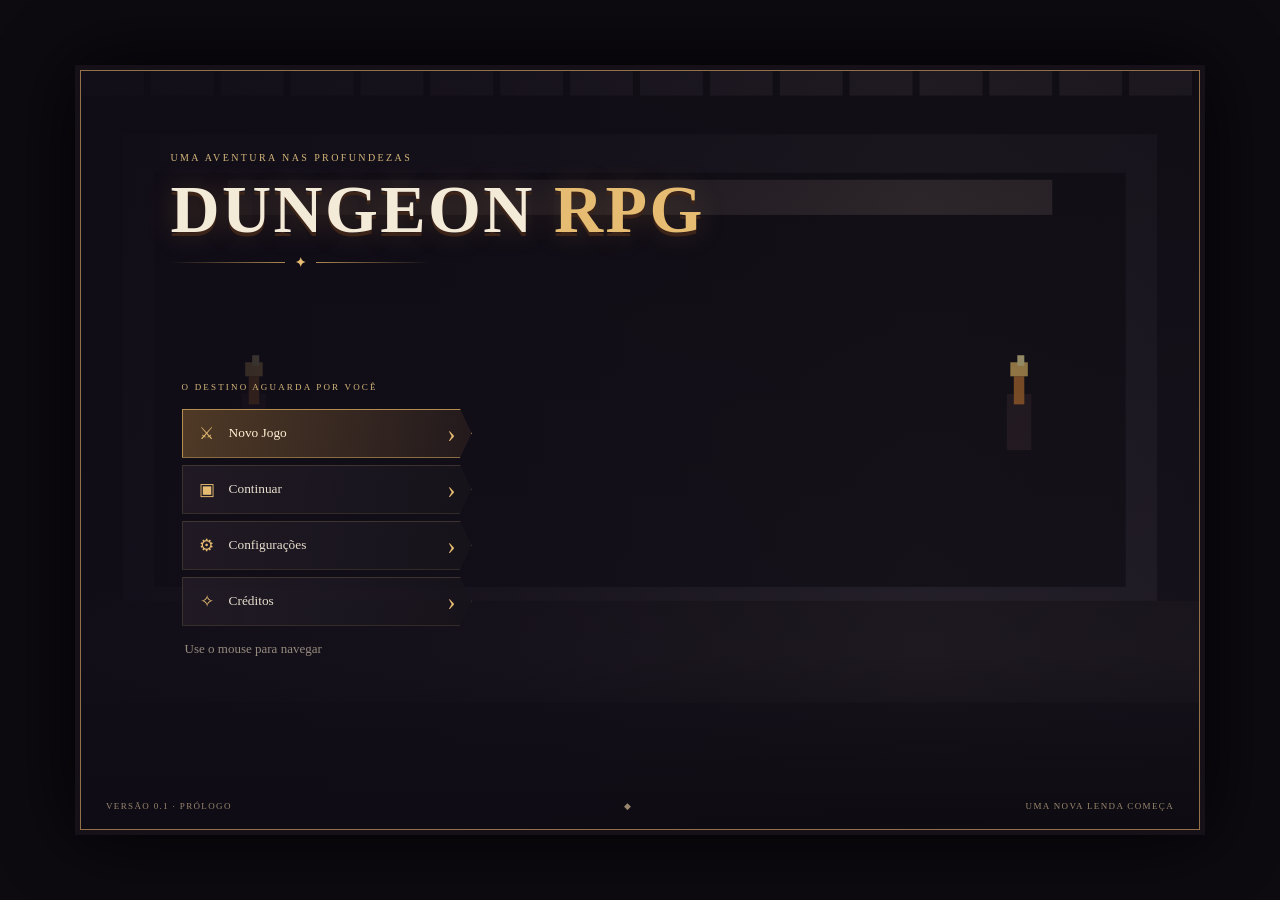
==== index.html @ ef536265 "bugabuga" ====
<!doctype html>
<html lang="pt-BR">
<head>
  <meta charset="utf-8">
  <meta name="viewport" content="width=device-width, initial-scale=1">
  <meta name="theme-color" content="#100d16">
  <meta name="description" content="Dungeon RPG — uma aventura começa nas profundezas.">
  <title>Dungeon RPG</title>
  <link rel="stylesheet" href="css/style.css">
</head>
<body>
  <main class="game-shell" id="gameShell">
    <canvas id="dungeonCanvas" aria-label="Uma masmorra medieval em pixel art"></canvas>
    <div class="vignette" aria-hidden="true"></div>
    <header class="brand" aria-label="Dungeon RPG">
      <span class="brand-kicker">UMA AVENTURA NAS PROFUNDEZAS</span>
      <h1>DUNGEON <span>RPG</span></h1>
      <div class="brand-rule"><i></i><b>✦</b><i></i></div>
    </header>

    <section class="screen menu-screen is-active" id="menuScreen" aria-label="Menu principal">
      <p class="screen-eyebrow">O destino aguarda por você</p>
      <nav class="menu-buttons" aria-label="Menu do jogo">
        <button class="menu-button primary" data-action="new-game"><span class="button-icon">⚔</span><span>Novo Jogo</span><span class="button-arrow">›</span></button>
        <button class="menu-button" data-action="continue"><span class="button-icon">▣</span><span>Continuar</span><span class="button-arrow">›</span></button>
        <button class="menu-button" data-action="settings"><span class="button-icon">⚙</span><span>Configurações</span><span class="button-arrow">›</span></button>
        <button class="menu-button" data-action="credits"><span class="button-icon">✧</span><span>Créditos</span><span class="button-arrow">›</span></button>
      </nav>
      <p class="menu-hint">Use o mouse para navegar</p>
    </section>

    <section class="screen panel-screen" id="classScreen" aria-labelledby="classTitle" hidden>
      <div class="panel-card class-panel">
        <p class="screen-eyebrow">Sua jornada começa aqui</p>
        <h2 id="classTitle">Escolha sua classe</h2>
        <p class="panel-copy">Cada herói trilha um caminho diferente.</p>
        <div class="class-layout">
          <div class="class-grid" aria-label="Classes disponíveis">
            <button class="class-card selected" data-class="knight" type="button" aria-pressed="true"><canvas class="class-sprite" id="knightSprite" width="96" height="112" aria-label="Sprite pixel art de um cavaleiro"></canvas><strong>Cavaleiro</strong><small>Guardião da linha de frente</small></button>
            <button class="class-card" data-class="mage" type="button" aria-pressed="false"><canvas class="class-sprite" id="mageSprite" width="96" height="112" aria-label="Sprite pixel art de um mago"></canvas><strong>Mago</strong><small>Mestre das artes arcanas</small></button>
            <button class="class-card" data-class="archer" type="button" aria-pressed="false"><canvas class="class-sprite" id="archerSprite" width="96" height="112" aria-label="Sprite pixel art de um arqueiro"></canvas><strong>Arqueiro</strong><small>Atirador veloz e preciso</small></button>
          </div>
          <aside class="class-details" aria-live="polite">
            <p class="detail-label">CLASSE SELECIONADA</p><h3 id="selectedClassName">Cavaleiro</h3><p id="selectedClassDescription" class="class-description"></p>
            <div class="stat-grid"><div><small>VIDA</small><strong id="statHealth">150</strong></div><div><small>MANA</small><strong id="statMana">20</strong></div><div><small>ATAQUE</small><strong id="statAttack">15</strong></div><div><small>DEFESA</small><strong id="statDefense">10</strong></div></div>
            <p class="equipment-line"><span>ARMA</span><strong id="statWeapon">Espada</strong></p>
            <div class="ability-box"><small>HABILIDADE ESPECIAL</small><strong id="statAbility">Golpe Giratório</strong><p id="abilityDescription"></p></div>
          </aside>
        </div>
        <div class="panel-actions"><button class="text-button" data-action="back">← Voltar</button><button class="ornate-button" data-action="confirm-class">Confirmar <span>›</span></button></div>
      </div>
    </section>

    <section class="screen panel-screen" id="settingsScreen" aria-labelledby="settingsTitle" hidden>
      <div class="panel-card compact-card">
        <p class="screen-eyebrow">Ajuste sua experiência</p><h2 id="settingsTitle">Configurações</h2>
        <label class="setting-row" for="volumeControl"><span><strong>Volume</strong><small>Áudio e efeitos</small></span><span class="volume-control"><input id="volumeControl" type="range" min="0" max="100" value="45"><output id="volumeValue">45%</output></span></label>
        <div class="setting-row"><span><strong>Tela cheia</strong><small>Expandir para a tela inteira</small></span><button class="toggle-button" id="fullscreenToggle" type="button" aria-pressed="false"><span></span><b>Desativada</b></button></div>
        <div class="setting-row"><span><strong>Tecla de ataque</strong><small>Clique esquerdo também ataca</small></span><button class="keybind-button" id="attackKeyButton" type="button">F</button></div>
        <div class="panel-actions"><button class="text-button" data-action="back">← Voltar</button><button class="ornate-button" data-action="back">Concluído <span>›</span></button></div>
      </div>
    </section>

    <section class="screen panel-screen" id="creditsScreen" aria-labelledby="creditsTitle" hidden>
      <div class="panel-card compact-card credits-card"><p class="screen-eyebrow">Feito para aventureiros</p><h2 id="creditsTitle">Créditos</h2><div class="credits-content"><span class="credits-emblem">✦</span><p><strong>DUNGEON RPG</strong><br>Uma aventura em construção</p><p class="credits-small">Criado com HTML5, CSS3, JavaScript e Canvas.<br>Obrigado por jogar.</p></div><div class="panel-actions"><button class="text-button" data-action="back">← Voltar</button><span></span></div></div>
    </section>

    <section class="screen panel-screen" id="preparationScreen" aria-label="Preparação da aventura" hidden>
      <div class="adventure-card"><p class="screen-eyebrow">Preparação da aventura</p><h2 id="welcomeTitle">A masmorra desperta</h2><p id="welcomeCopy">Sua aventura está prestes a começar.</p><div class="adventure-tip">✦ &nbsp; Classe e atributos salvos. Prepare-se para explorar.</div><div class="panel-actions"><button class="text-button" data-action="back">← Menu principal</button><button class="ornate-button" data-action="start-exploring">Explorar masmorra <span>›</span></button></div></div>
    </section>

    <section class="screen dungeon-overlay" id="dungeonScreen" aria-label="Área jogável da masmorra" hidden>
      <div class="dungeon-hud"><div class="hud-left"><div class="area-badge"><span class="status-light"></span><span id="areaName">Catacumbas Antigas</span></div><div class="player-bars"><div class="resource-row"><span>HP</span><div class="resource-track"><i id="healthBar"></i></div><b id="healthText">100 / 100</b></div><div class="resource-row mana-row"><span>MP</span><div class="resource-track"><i id="manaBar"></i></div><b id="manaText">20 / 20</b></div><div class="xp-row"><span id="levelText">NÍVEL 1</span><div class="resource-track xp-track"><i id="xpBar"></i></div><b id="xpText">0 XP</b></div><div class="loot-row" id="inventoryText">MOCHILA · 0 ITENS</div></div><div class="ability-slots"><span><b>1</b><i id="abilityName1">Habilidade</i><small id="abilityCooldown1"></small></span><span><b>2</b><i id="abilityName2">Habilidade</i><small id="abilityCooldown2"></small></span><span><b>3</b><i id="abilityName3">Habilidade</i><small id="abilityCooldown3"></small></span><span><b>4</b><i id="abilityName4">Habilidade</i><small id="abilityCooldown4"></small></span></div></div><canvas id="minimapCanvas" width="144" height="96" aria-label="Minimapa das áreas exploradas"></canvas><div class="hud-actions"><button class="dungeon-exit" type="button" data-action="inventory">Inventário</button><button class="dungeon-exit" type="button" data-action="progression">Personagem</button><button class="dungeon-exit" type="button" data-action="leave-dungeon">Pausar <span>Ⅱ</span></button></div></div>
      <section class="rpg-modal" id="inventoryModal" aria-labelledby="inventoryTitle" hidden>
        <div class="rpg-panel"><header class="rpg-panel-head"><div><p class="screen-eyebrow">Equipamento e espólios</p><h2 id="inventoryTitle">Inventário</h2></div><button class="modal-close" data-action="close-rpg-modal" aria-label="Fechar">×</button></header>
          <div class="equipment-slots" id="equipmentList"></div><h3 class="section-title">Mochila</h3><div class="inventory-list" id="inventoryList"></div><div class="selected-item" id="selectedItemDetail">Escolha um item para ver as opções.</div><div class="item-actions"><button class="ornate-button" id="useItemButton" type="button" data-item-action="use" disabled>Usar</button><button class="ornate-button" id="equipItemButton" type="button" data-item-action="equip" disabled>Equipar</button><button class="text-button" data-action="close-rpg-modal">Voltar ao jogo</button></div>
        </div>
      </section>
      <section class="rpg-modal" id="progressionModal" aria-labelledby="progressionTitle" hidden>
        <div class="rpg-panel"><header class="rpg-panel-head"><div><p class="screen-eyebrow">Atributos e talentos</p><h2 id="progressionTitle">Personagem</h2></div><button class="modal-close" data-action="close-rpg-modal" aria-label="Fechar">×</button></header>
          <div class="progression-summary"><strong id="progressionLevel">Nível 1</strong><span id="attributePoints">Pontos de atributo: 0</span><span id="skillPoints">Pontos de habilidade: 0</span></div><div class="attribute-list" id="attributeList"></div><h3 class="section-title">Árvore de habilidades</h3><div class="skill-tree" id="skillTree"></div><div class="item-actions"><button class="text-button" data-action="close-rpg-modal">Voltar ao jogo</button></div>
        </div>
      </section>
      <div class="movement-hint">WASD / SETAS <span>·</span> MOVER <span>·</span> CLIQUE / <b id="attackKeyHint">F</b> ATACAR <span>·</span> 1–4 HABILIDADES <span>·</span> ESPAÇO ESQUIVAR</div>
    </section>

    <div class="toast" id="toast" role="status" aria-live="polite"></div>
    <footer class="game-footer"><span>VERSÃO 0.1 · PRÓLOGO</span><span>◆</span><span>UMA NOVA LENDA COMEÇA</span></footer>
  </main>
  <script src="js/game.js"></script>
  <script src="js/main.js"></script>
</body>
</html>
---- css/style.css ----
:root{color-scheme:dark;--gold:#e6bc72;--gold-light:#ffe4a5;--muted:#a99b88;--ink:#120e16;--panel:#17121bd9}*{box-sizing:border-box}html,body{margin:0;min-height:100%;background:#0d0a10;color:#f4ead8}body{font-family:'Crimson Text',Georgia,serif;display:grid;place-items:center;min-height:100vh;padding:18px}.game-shell{position:relative;width:min(1120px,100%);height:min(760px,calc(100vh - 36px));min-height:590px;overflow:hidden;background:#17131b;border:1px solid #927148;box-shadow:0 0 0 5px #161119,0 0 70px #000;isolation:isolate}canvas{position:absolute;inset:0;width:100%;height:100%;image-rendering:pixelated}.vignette{position:absolute;inset:0;background:linear-gradient(90deg,#100c17dd 0%,#100c17a8 37%,#100c1738 75%,#100c1766),linear-gradient(0deg,#09070bc9 0%,transparent 23%,#08060a73 100%);pointer-events:none}.brand{position:absolute;left:8%;top:10%;z-index:1}.brand-kicker,.screen-eyebrow{font-family:'Cinzel',Georgia,serif;font-size:10px;letter-spacing:.24em;color:#d4b779}.brand h1{font-family:'Cinzel',Georgia,serif;font-size:clamp(36px,6vw,68px);line-height:1;margin:10px 0 12px;letter-spacing:.035em;text-shadow:0 4px 0 #3c2419,0 0 28px #d6994d44}.brand h1 span{color:var(--gold)}.brand-rule{display:flex;align-items:center;gap:10px;width:260px;color:var(--gold)}.brand-rule i{height:1px;flex:1;background:linear-gradient(90deg,transparent,#ad8751)}.brand-rule i:last-child{background:linear-gradient(90deg,#ad8751,transparent)}.brand-rule b{font-size:13px}.screen{position:absolute;z-index:2}.menu-screen{left:9%;top:41%;width:290px}.screen-eyebrow{margin:0 0 17px;font-size:9px;text-transform:uppercase}.menu-buttons{display:grid;gap:7px}.menu-button{font-family:'Cinzel',Georgia,serif;position:relative;width:100%;min-height:49px;padding:0 15px;border:1px solid #8e76534f;background:linear-gradient(100deg,#211b25e8,#17131bdd);color:#e8dece;text-align:left;display:flex;align-items:center;gap:13px;cursor:pointer;transition:transform .18s,border-color .18s,background .18s,box-shadow .18s;clip-path:polygon(0 0,96% 0,100% 50%,96% 100%,0 100%)}.menu-button:hover,.menu-button:focus-visible{transform:translateX(5px);outline:0;border-color:#d2a65e;background:linear-gradient(100deg,#443222f2,#211923);box-shadow:inset 3px 0 #d0a45b,0 0 20px #ce9a4a26}.menu-button.primary{border-color:#b58d50;background:linear-gradient(100deg,#543d27ed,#241a1dec);color:#fff0d3}.button-icon{color:var(--gold);width:18px;text-align:center;font-size:17px}.button-arrow{margin-left:auto;color:var(--gold);font-size:25px;line-height:1;transition:transform .18s}.menu-button:hover .button-arrow{transform:translateX(3px)}.menu-hint{color:#968b7f;font-size:13px;margin:15px 0 0 3px}.game-footer{position:absolute;z-index:2;bottom:18px;left:25px;right:25px;display:flex;justify-content:space-between;color:#98876e;font:9px 'Cinzel',Georgia,serif;letter-spacing:.15em}.panel-screen{inset:0;display:grid;place-items:center;background:#0c0910a8;backdrop-filter:blur(2px)}[hidden]{display:none!important}.panel-card,.adventure-card{width:min(650px,calc(100% - 36px));padding:34px 38px 27px;background:linear-gradient(145deg,#211a23f5,#120f17f5);border:1px solid #a17d4e;box-shadow:0 0 0 5px #16111bbd,0 16px 70px #0009;position:relative}.panel-card:before,.panel-card:after{content:'✦';position:absolute;color:#d7b36d;font-size:13px;top:11px}.panel-card:before{left:13px}.panel-card:after{right:13px}.panel-card h2,.adventure-card h2{font:600 29px 'Cinzel',Georgia,serif;color:#f0d8a8;margin:0 0 8px}.panel-copy,.adventure-card>p:not(.screen-eyebrow){color:#b8ac9e;margin:0 0 22px;font-size:17px}.class-grid{display:grid;grid-template-columns:repeat(3,1fr);gap:12px}.class-card{border:1px solid #5e4c38;background:#1a151d;color:#eee1ce;padding:14px 8px;display:grid;justify-items:center;gap:6px;font-family:'Crimson Text',Georgia,serif;cursor:pointer;transition:.18s}.class-card:hover,.class-card.selected{border-color:var(--gold);background:#302319;transform:translateY(-3px);box-shadow:0 5px 18px #e0a24926}.class-art{height:64px;width:64px;display:grid;place-items:center;font-size:34px;background:radial-gradient(circle,#715233,#211923 67%);color:#f0c576;text-shadow:2px 2px #412517}.class-art.mage{color:#c7a3f4;background:radial-gradient(circle,#503d78,#211923 67%)}.class-art.rogue{color:#9cc7a3;background:radial-gradient(circle,#405a42,#211923 67%)}.class-card strong{font:15px 'Cinzel',Georgia,serif;color:#f0d8a8}.class-card small{color:#a99d8e;font-size:14px}.panel-actions{display:flex;justify-content:space-between;align-items:center;margin-top:25px}.text-button{border:0;background:transparent;color:#c8b9a4;font:15px 'Crimson Text',Georgia,serif;padding:10px 0;cursor:pointer}.text-button:hover{color:var(--gold-light)}.ornate-button{border:1px solid #b68e53;background:linear-gradient(#574027,#382719);color:#ffebc5;font:13px 'Cinzel',Georgia,serif;padding:12px 17px;cursor:pointer;transition:.2s}.ornate-button span{padding-left:10px;color:var(--gold)}.ornate-button:hover{background:linear-gradient(#74532e,#49311e);box-shadow:0 0 20px #e0a24938}.compact-card{width:min(500px,calc(100% - 36px))}.setting-row{display:flex;justify-content:space-between;align-items:center;gap:20px;padding:17px 0;border-bottom:1px solid #483b32}.setting-row>span:first-child{display:grid;gap:4px}.setting-row strong{font:14px 'Cinzel',Georgia,serif;color:#eee0c9}.setting-row small{color:#a99b8b;font-size:14px}.volume-control{display:flex;align-items:center;gap:12px}.volume-control input{width:145px;accent-color:#d3a65d;cursor:pointer}.volume-control output{font:12px 'Cinzel',Georgia,serif;color:var(--gold);min-width:35px}.toggle-button{display:flex;align-items:center;gap:8px;border:0;background:none;color:#bcae9b;cursor:pointer;font:12px 'Cinzel',Georgia,serif}.toggle-button>span{width:37px;height:20px;border-radius:20px;background:#4a4140;position:relative;transition:.2s}.toggle-button>span:after{content:'';position:absolute;width:14px;height:14px;left:3px;top:3px;border-radius:50%;background:#d6c8b5;transition:.2s}.toggle-button[aria-pressed=true]>span{background:#94703e}.toggle-button[aria-pressed=true]>span:after{left:20px;background:#ffe0a2}.credits-card{text-align:center}.credits-content{padding:16px 0 4px;color:#b8ac9e}.credits-emblem{font-size:34px;color:var(--gold)}.credits-content strong{font:14px 'Cinzel',Georgia,serif;color:#f0d8a8;letter-spacing:.12em}.credits-small{font-size:14px;line-height:1.7}.credits-card .panel-actions{text-align:left}.adventure-card{width:min(500px,calc(100% - 36px));text-align:center}.adventure-tip{margin:24px 0;padding:15px;border:1px solid #524333;background:#19141b;color:#d7bc82;font-size:15px}.adventure-card .panel-actions{text-align:left}.toast{position:absolute;z-index:5;bottom:53px;left:50%;transform:translate(-50%,12px);opacity:0;pointer-events:none;padding:10px 17px;border:1px solid #a17d4e;background:#19141bf2;color:#f0dfbe;font-size:15px;transition:.22s}.toast.visible{opacity:1;transform:translate(-50%,0)}button:focus-visible,input:focus-visible{outline:2px solid #ffdf98;outline-offset:3px}@media(max-width:680px){body{padding:0}.game-shell{height:100vh;min-height:600px;width:100%;border:0}.brand{left:7%;top:9%}.brand h1{font-size:clamp(37px,10vw,58px)}.menu-screen{top:auto;bottom:13%;left:7%;width:min(310px,86%)}.menu-button{min-height:45px}.vignette{background:linear-gradient(90deg,#100c17e8,#100c17a1 68%,#100c1748),linear-gradient(0deg,#09070be8 0%,transparent 49%,#08060a4b)}.game-footer{font-size:7px;left:12px;right:12px;bottom:10px}.panel-card{padding:30px 20px 23px}.class-grid{gap:7px}.class-card{padding:11px 4px}.class-art{height:53px;width:53px}.class-card strong{font-size:12px}.class-card small{font-size:12px}.panel-card h2,.adventure-card h2{font-size:24px}.volume-control input{width:100px}}@media(max-height:650px) and (min-width:681px){.brand{top:6%}.menu-screen{top:38%}.game-footer{bottom:10px}}
.class-panel{width:min(850px,calc(100% - 36px));padding:30px 34px 24px}.class-layout{display:grid;grid-template-columns:minmax(0,1.25fr) minmax(230px,.85fr);gap:20px;align-items:stretch}.class-grid{gap:9px}.class-card{min-width:0;padding:10px 5px}.class-sprite{position:static;width:78px;height:91px;image-rendering:pixelated;background:radial-gradient(ellipse at 50% 75%,#6c4b2c66,transparent 70%)}.class-card strong{font-size:13px}.class-card small{font-size:12px;text-align:center;min-height:30px}.class-details{padding:15px 17px;border:1px solid #574534;background:linear-gradient(145deg,#1d1820,#151119)}.detail-label,.ability-box small{font:9px 'Cinzel',Georgia,serif;letter-spacing:.15em;color:#bd9b61}.class-details h3{font:20px 'Cinzel',Georgia,serif;color:#f0d8a8;margin:7px 0}.class-description{font-size:14px;color:#b9ad9d;line-height:1.4;min-height:39px;margin:0 0 12px}.stat-grid{display:grid;grid-template-columns:repeat(4,1fr);gap:5px}.stat-grid div{display:grid;gap:4px;padding:7px 4px;text-align:center;border:1px solid #42372f;background:#17131a}.stat-grid small,.equipment-line span{font:8px 'Cinzel',Georgia,serif;letter-spacing:.08em;color:#a99575}.stat-grid strong{font:16px 'Cinzel',Georgia,serif;color:#f1dfbd}.equipment-line{display:flex;justify-content:space-between;align-items:center;margin:11px 0;padding:8px 0;border-bottom:1px solid #42372f}.equipment-line strong{font:13px 'Cinzel',Georgia,serif;color:#e7d3ad}.ability-box{padding:10px;border-left:2px solid #bd9252;background:#241c1c}.ability-box strong{display:block;margin-top:5px;font:13px 'Cinzel',Georgia,serif;color:#f0d8a8}.ability-box p{margin:5px 0 0;color:#b9ad9d;font-size:13px;line-height:1.35}.class-panel .panel-actions{margin-top:17px}.panel-screen{overflow-y:auto;padding:16px 0}@media(max-width:700px){.class-panel{padding:26px 18px 20px}.class-layout{grid-template-columns:1fr;gap:12px}.class-grid{gap:6px}.class-sprite{width:62px;height:73px}.class-card{padding:8px 3px}.class-card small{min-height:28px;font-size:11px}.class-details{padding:12px 14px}.class-description{min-height:0}.panel-screen{align-items:start;padding:14px 0 45px}}
.game-shell.is-playing .vignette,.game-shell.is-playing .brand,.game-shell.is-playing .game-footer{display:none}.dungeon-overlay{inset:0;pointer-events:none;background:transparent}.dungeon-hud{position:absolute;top:13px;left:14px;right:14px;display:flex;align-items:flex-start;gap:8px}.area-badge,.dungeon-exit{height:31px;padding:0 11px;display:flex;align-items:center;gap:8px;border:1px solid #ab8853;background:#17121de8;color:#f0dfbd;font:10px 'Cinzel',Georgia,serif;letter-spacing:.08em;text-shadow:0 1px #000}.status-light{width:6px;height:6px;background:#e3b862;box-shadow:0 0 8px #e3b862;border-radius:50%}#minimapCanvas{position:static;margin-left:auto;width:144px;height:96px;padding:2px;border:1px solid #ab8853;background:#17121de8;image-rendering:pixelated}.dungeon-exit{pointer-events:auto;cursor:pointer}.dungeon-exit:hover{background:#493522}.dungeon-exit span{color:#e3b862;font-size:15px}.movement-hint{position:absolute;bottom:13px;left:50%;transform:translateX(-50%);padding:7px 11px;border:1px solid #746044;background:#17121de8;color:#d7c6a7;font:9px 'Cinzel',Georgia,serif;letter-spacing:.1em;white-space:nowrap}.movement-hint span{color:#d2a65d;margin:0 5px}@media(max-width:600px){.dungeon-hud{top:8px;left:8px;right:8px;gap:5px}.area-badge,.dungeon-exit{font-size:8px;padding:0 7px}.area-badge{max-width:145px}.dungeon-hud #minimapCanvas{width:120px;height:80px}.movement-hint{bottom:9px;font-size:8px}}
.keybind-button{min-width:48px;padding:8px 12px;border:1px solid #927148;background:#241c21;color:#ffe0a2;font:13px 'Cinzel',Georgia,serif;cursor:pointer}.keybind-button:hover{background:#433222}.hud-left{display:grid;gap:6px}.player-bars{width:208px;padding:7px 9px;border:1px solid #8d714c;background:#17121de8;display:grid;gap:5px}.resource-row,.xp-row{display:grid;grid-template-columns:19px 1fr 53px;align-items:center;gap:5px;font:8px 'Cinzel',Georgia,serif;color:#e8d7b9}.resource-row>b,.xp-row>b{text-align:right;font-size:7px;color:#c7b89d}.resource-track{height:6px;background:#382c2c;border:1px solid #514139;overflow:hidden}.resource-track i{display:block;height:100%;width:100%;background:linear-gradient(90deg,#a64043,#e77969);transition:width .15s}.mana-row .resource-track i{background:linear-gradient(90deg,#405aa2,#83b6ef)}.xp-row{grid-template-columns:42px 1fr 58px}.xp-row .resource-track{height:4px}.xp-track i{background:linear-gradient(90deg,#9b7038,#f0cb70)}#levelText{color:#e8c77f}.movement-hint b{color:#ffe0a2}.enemy-name{font:7px monospace}@media(max-width:600px){.player-bars{width:174px;padding:5px 6px}.dungeon-hud #minimapCanvas{width:100px;height:68px}.dungeon-exit{height:28px}.movement-hint{max-width:calc(100% - 16px);font-size:7px;letter-spacing:.035em}.movement-hint span{margin:0 2px}}
.loot-row{padding-top:3px;border-top:1px solid #504437;color:#d8bd80;font:7px 'Cinzel',Georgia,serif;letter-spacing:.08em}
.ability-slots{display:grid;grid-template-columns:repeat(2,minmax(95px,1fr));gap:4px}.ability-slots span{display:flex;align-items:center;gap:5px;min-height:22px;padding:3px 6px;border:1px solid #63513a;background:#17121de8;color:#d8c8a8}.ability-slots b{display:grid;place-items:center;width:15px;height:15px;border:1px solid #b18b58;color:#ffe0a2;font:9px 'Cinzel',Georgia,serif}.ability-slots i{overflow:hidden;text-overflow:ellipsis;white-space:nowrap;font:9px 'Cinzel',Georgia,serif;font-style:normal}@media(max-width:600px){.ability-slots{grid-template-columns:repeat(2,minmax(80px,1fr));gap:3px}.ability-slots span{min-height:20px;padding:2px 4px}.ability-slots i{font-size:8px}}
/* Progression, inventory and skill tree panels */
.rpg-modal{position:absolute;inset:0;z-index:4;display:grid;place-items:center;padding:18px;background:#08060bd9;pointer-events:auto;backdrop-filter:blur(3px)}
.rpg-panel{width:min(690px,calc(100% - 14px));max-height:min(690px,calc(100% - 22px));overflow:auto;padding:25px 28px 20px;border:1px solid #a17d4e;background:linear-gradient(145deg,#211a23,#120f17);box-shadow:0 0 0 5px #16111bbd,0 16px 70px #000c;color:#eee1ce}
.rpg-panel-head{display:flex;align-items:flex-start;justify-content:space-between;border-bottom:1px solid #594735;margin-bottom:15px}.rpg-panel-head h2{font:600 25px 'Cinzel',Georgia,serif;color:#f0d8a8;margin:0 0 12px}.rpg-panel-head .screen-eyebrow{margin:0 0 6px}.modal-close{width:32px;height:32px;border:1px solid #765c3d;background:#211923;color:#f4dfb3;font-size:22px;cursor:pointer}.modal-close:hover{background:#493522;color:#fff}.equipment-slots{display:grid;grid-template-columns:repeat(2,minmax(0,1fr));gap:7px}.equipment-row,.attribute-row,.tree-skill{display:flex;align-items:center;justify-content:space-between;gap:12px;padding:9px 10px;border:1px solid #493c31;background:#19151c}.equipment-info,.attribute-row>span,.tree-skill>span{display:grid;gap:3px}.equipment-info strong,.tree-skill strong{font:12px 'Cinzel',Georgia,serif;color:#e8d4ac}.equipment-info small,.attribute-row small,.tree-skill small{font-size:13px;color:#a99b8b}.section-title{font:14px 'Cinzel',Georgia,serif;color:#d7bc82;margin:18px 0 8px}.inventory-list{display:grid;grid-template-columns:repeat(2,minmax(0,1fr));gap:7px;max-height:175px;overflow:auto}.inventory-item{display:grid;gap:4px;text-align:left;padding:9px 10px;border:1px solid #514234;background:#19151c;color:#e8dfd0;cursor:pointer}.inventory-item:hover,.inventory-item.is-selected{border-color:#d0a45c;background:#2b211b}.inventory-item strong{font:12px 'Cinzel',Georgia,serif}.inventory-item small{font-size:12px;color:#a99b8b}.rarity-common{color:#c9c0b2!important}.rarity-uncommon{color:#72c985!important}.rarity-rare{color:#6eafff!important}.rarity-epic{color:#c17cf3!important}.rarity-legendary{color:#f1bd58!important}.selected-item{min-height:34px;padding:10px 2px;color:#d8c8a8;font-size:14px}.item-actions{display:flex;align-items:center;gap:16px;flex-wrap:wrap;margin-top:8px}.item-actions .ornate-button{padding:9px 13px}.item-actions button:disabled,.small-action:disabled{opacity:.45;cursor:not-allowed}.small-action{min-width:34px;padding:6px 8px;border:1px solid #8b6b43;background:#32261d;color:#ffebc5;font:10px 'Cinzel',Georgia,serif;cursor:pointer}.small-action:not(:disabled):hover{background:#59402a}.progression-summary{display:flex;gap:8px 18px;flex-wrap:wrap;padding:9px 11px;border:1px solid #493c31;background:#19151c;color:#d6c39e;font-size:14px}.progression-summary strong{color:#f0d8a8;font-family:'Cinzel',Georgia,serif}.attribute-list,.skill-tree{display:grid;gap:6px}.attribute-row{display:grid;grid-template-columns:1fr auto auto}.tree-skill{align-items:center}.tree-skill>span{flex:1}.tree-skill .small-action{white-space:nowrap}.ability-slots small{margin-left:auto;color:#efbf72;font:8px 'Cinzel',Georgia,serif}.ability-slots small:empty{display:none}
@media(max-width:600px){.rpg-modal{padding:8px}.rpg-panel{padding:19px 15px 14px;max-height:calc(100% - 10px)}.equipment-slots,.inventory-list{grid-template-columns:1fr}.inventory-list{max-height:130px}.rpg-panel-head h2{font-size:21px}.tree-skill{gap:7px;padding:7px}.tree-skill small{font-size:11px}.tree-skill .small-action{font-size:8px;padding:5px}.progression-summary{gap:6px 10px;font-size:12px}}
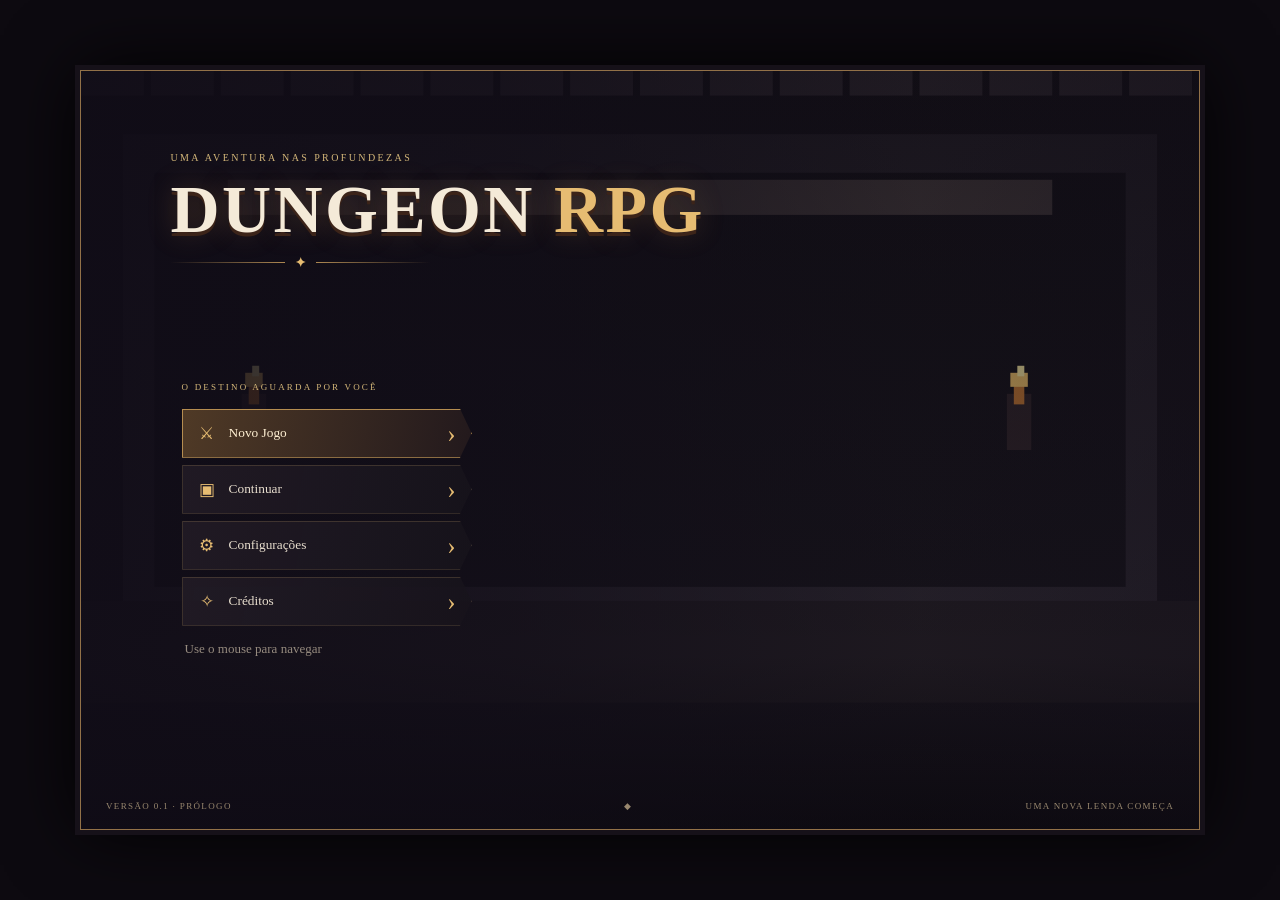
==== commit 1c9cc1da: "pintos negros" ====
--- a/index.html
+++ b/index.html
@@ -7,6 +7,7 @@
   <meta name="description" content="Dungeon RPG — uma aventura começa nas profundezas.">
   <title>Dungeon RPG</title>
   <link rel="stylesheet" href="css/style.css">
+  <link rel="stylesheet" href="style.css">
 </head>
 <body>
   <main class="game-shell" id="gameShell">
@@ -71,6 +72,17 @@
 
     <section class="screen dungeon-overlay" id="dungeonScreen" aria-label="Área jogável da masmorra" hidden>
       <div class="dungeon-hud"><div class="hud-left"><div class="area-badge"><span class="status-light"></span><span id="areaName">Catacumbas Antigas</span></div><div class="player-bars"><div class="resource-row"><span>HP</span><div class="resource-track"><i id="healthBar"></i></div><b id="healthText">100 / 100</b></div><div class="resource-row mana-row"><span>MP</span><div class="resource-track"><i id="manaBar"></i></div><b id="manaText">20 / 20</b></div><div class="xp-row"><span id="levelText">NÍVEL 1</span><div class="resource-track xp-track"><i id="xpBar"></i></div><b id="xpText">0 XP</b></div><div class="loot-row" id="inventoryText">MOCHILA · 0 ITENS</div></div><div class="ability-slots"><span><b>1</b><i id="abilityName1">Habilidade</i><small id="abilityCooldown1"></small></span><span><b>2</b><i id="abilityName2">Habilidade</i><small id="abilityCooldown2"></small></span><span><b>3</b><i id="abilityName3">Habilidade</i><small id="abilityCooldown3"></small></span><span><b>4</b><i id="abilityName4">Habilidade</i><small id="abilityCooldown4"></small></span></div></div><canvas id="minimapCanvas" width="144" height="96" aria-label="Minimapa das áreas exploradas"></canvas><div class="hud-actions"><button class="dungeon-exit" type="button" data-action="inventory">Inventário</button><button class="dungeon-exit" type="button" data-action="progression">Personagem</button><button class="dungeon-exit" type="button" data-action="leave-dungeon">Pausar <span>Ⅱ</span></button></div></div>
+      <section class="rpg-modal" id="networkModal" role="dialog" aria-modal="true" aria-labelledby="networkTitle" hidden>
+        <div class="rpg-panel network-panel">
+          <header class="rpg-panel-head"><div><p class="screen-eyebrow">O selo do conhecimento · Redes de Computadores</p><h2 id="networkTitle" tabindex="-1">Desafio do baú</h2></div></header>
+          <p id="networkProgress" class="network-progress"></p>
+          <p class="network-intro">Decifre o selo para conquistar o tesouro. A masmorra está pausada.</p>
+          <h3 id="networkQuestion"></h3>
+          <div id="networkAnswers" class="network-answers" role="group" aria-labelledby="networkQuestion"></div>
+          <p id="networkFeedback" class="network-feedback" role="status" hidden></p>
+          <div class="item-actions"><button id="networkConfirm" class="ornate-button" type="button" disabled>Confirmar resposta</button><button id="networkLeave" class="text-button" type="button">Voltar à masmorra</button></div>
+        </div>
+      </section>
       <section class="rpg-modal" id="inventoryModal" aria-labelledby="inventoryTitle" hidden>
         <div class="rpg-panel"><header class="rpg-panel-head"><div><p class="screen-eyebrow">Equipamento e espólios</p><h2 id="inventoryTitle">Inventário</h2></div><button class="modal-close" data-action="close-rpg-modal" aria-label="Fechar">×</button></header>
           <div class="equipment-slots" id="equipmentList"></div><h3 class="section-title">Mochila</h3><div class="inventory-list" id="inventoryList"></div><div class="selected-item" id="selectedItemDetail">Escolha um item para ver as opções.</div><div class="item-actions"><button class="ornate-button" id="useItemButton" type="button" data-item-action="use" disabled>Usar</button><button class="ornate-button" id="equipItemButton" type="button" data-item-action="equip" disabled>Equipar</button><button class="text-button" data-action="close-rpg-modal">Voltar ao jogo</button></div>
@@ -81,7 +93,7 @@
           <div class="progression-summary"><strong id="progressionLevel">Nível 1</strong><span id="attributePoints">Pontos de atributo: 0</span><span id="skillPoints">Pontos de habilidade: 0</span></div><div class="attribute-list" id="attributeList"></div><h3 class="section-title">Árvore de habilidades</h3><div class="skill-tree" id="skillTree"></div><div class="item-actions"><button class="text-button" data-action="close-rpg-modal">Voltar ao jogo</button></div>
         </div>
       </section>
-      <div class="movement-hint">WASD / SETAS <span>·</span> MOVER <span>·</span> CLIQUE / <b id="attackKeyHint">F</b> ATACAR <span>·</span> 1–4 HABILIDADES <span>·</span> ESPAÇO ESQUIVAR</div>
+      <div class="movement-hint">E INTERAGIR / BAÚ <span>·</span> WASD / SETAS <span>·</span> MOVER <span>·</span> CLIQUE / <b id="attackKeyHint">F</b> ATACAR <span>·</span> 1–4 HABILIDADES <span>·</span> ESPAÇO ESQUIVAR</div>
     </section>
 
     <div class="toast" id="toast" role="status" aria-live="polite"></div>
@@ -89,5 +101,6 @@
   </main>
   <script src="js/game.js"></script>
   <script src="js/main.js"></script>
+  <script src="script.js"></script>
 </body>
 </html>
--- a/style.css
+++ b/style.css
@@ -0,0 +1,16 @@
+﻿/* Desafios de redes integrados ao visual original do RPG. */
+.network-panel{width:min(660px,calc(100% - 14px))}
+.network-progress{font:11px Georgia,serif;color:#d5b477;letter-spacing:.04em}
+.network-intro{font-size:14px;color:#bcae9c;line-height:1.6}
+#networkQuestion{font:600 19px Georgia,serif;color:#f0d8a8;line-height:1.5;margin:20px 0 16px}
+.network-answers{display:grid;gap:9px}
+.network-answer{text-align:left;line-height:1.5;padding:13px 15px;border:1px solid #665139;background:#19151e;color:#dfd1bc;font:15px Georgia,serif;cursor:pointer;transition:background .15s,border-color .15s}
+.network-answer:hover:not(:disabled){border-color:#d3a65d;background:#32261f}
+.network-answer.selected{border-color:#e6bb71;background:#3b2b20;color:#ffe5b6}
+.network-answer.correct{border-color:#7caa78;background:#253b29;color:#d9f3cc}
+.network-answer.wrong{border-color:#c47768;background:#41252a;color:#ffd4c8}
+.network-answer:disabled{cursor:default;opacity:1}
+.network-feedback{padding:13px 15px;background:#29231e;border-left:3px solid #d3a65d;color:#e8d6b4;font-size:15px;line-height:1.7}
+#networkConfirm:disabled{opacity:.45;cursor:not-allowed}
+#networkModal[hidden]{display:none!important}
+@media(max-width:600px){.network-answer{font-size:14px;padding:11px}.network-panel .item-actions{gap:8px}#networkQuestion{font-size:17px}.network-panel .rpg-panel-head h2{font-size:21px}}
